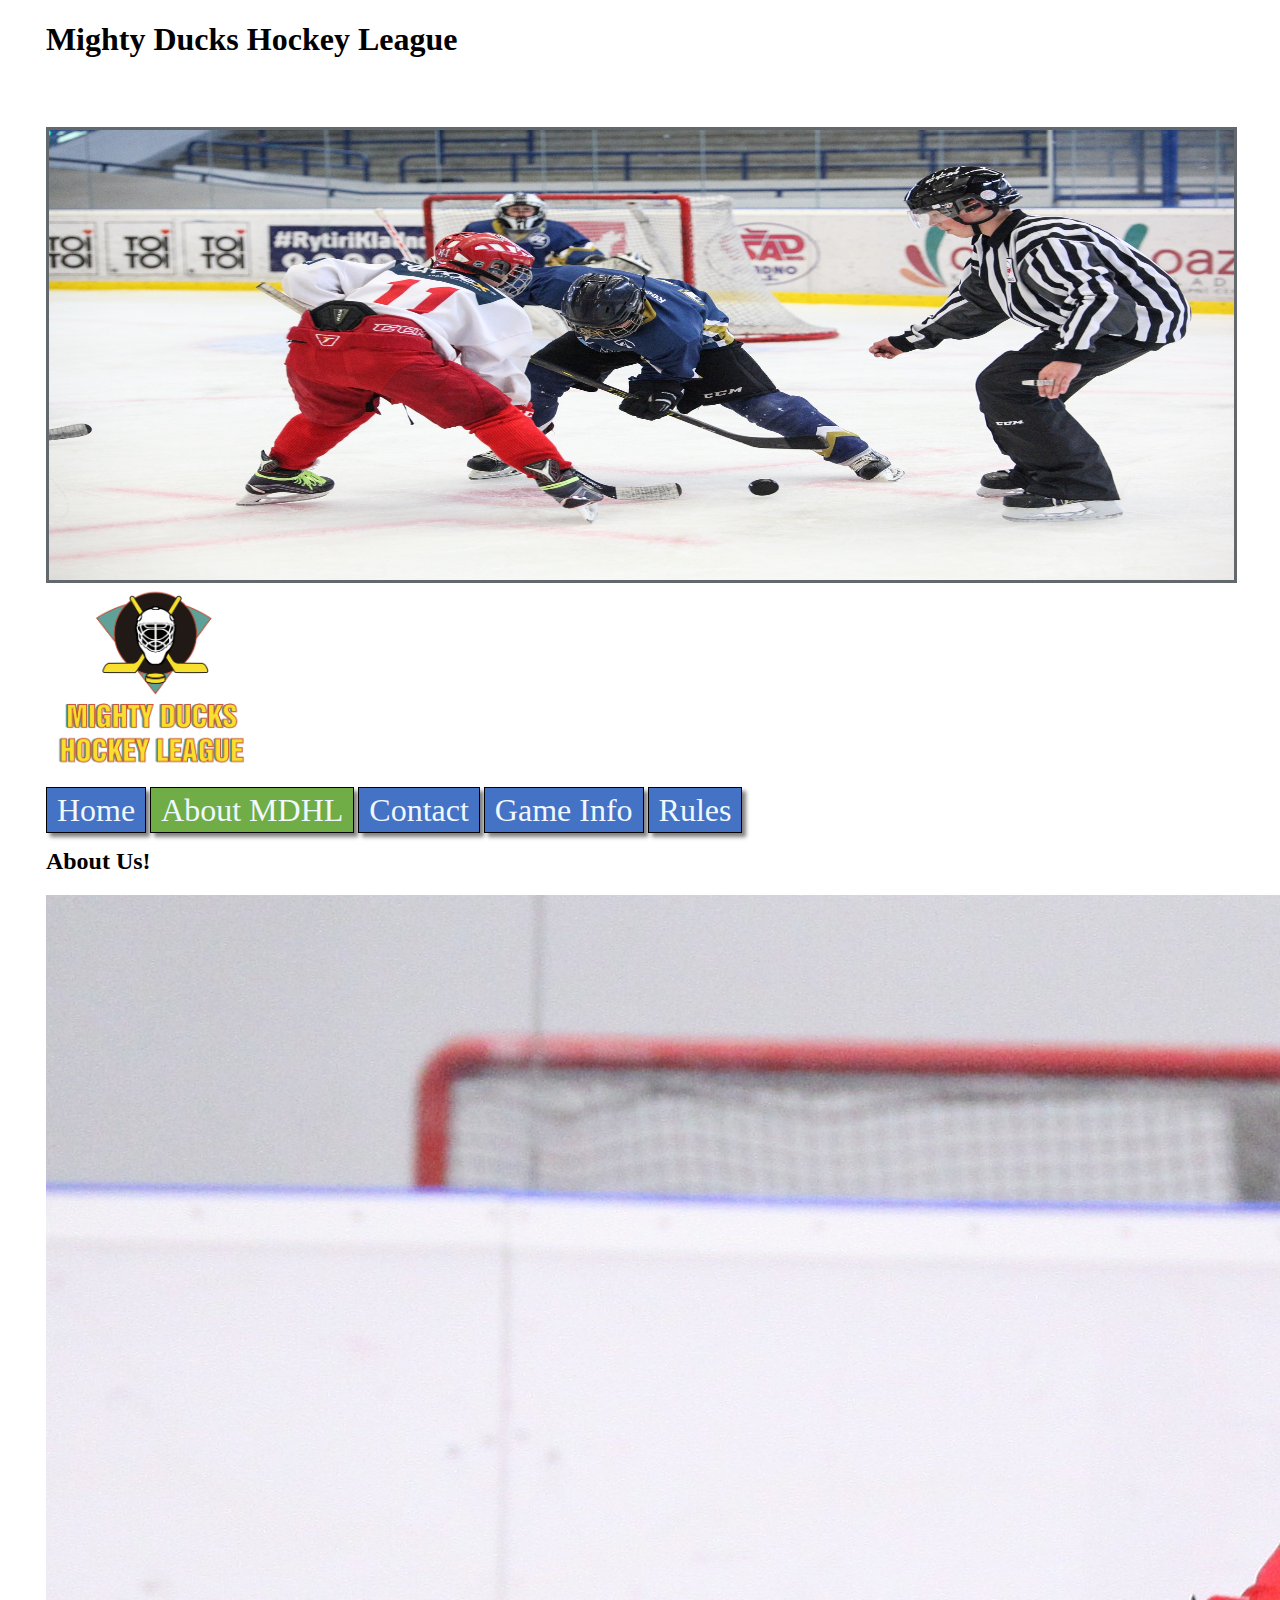
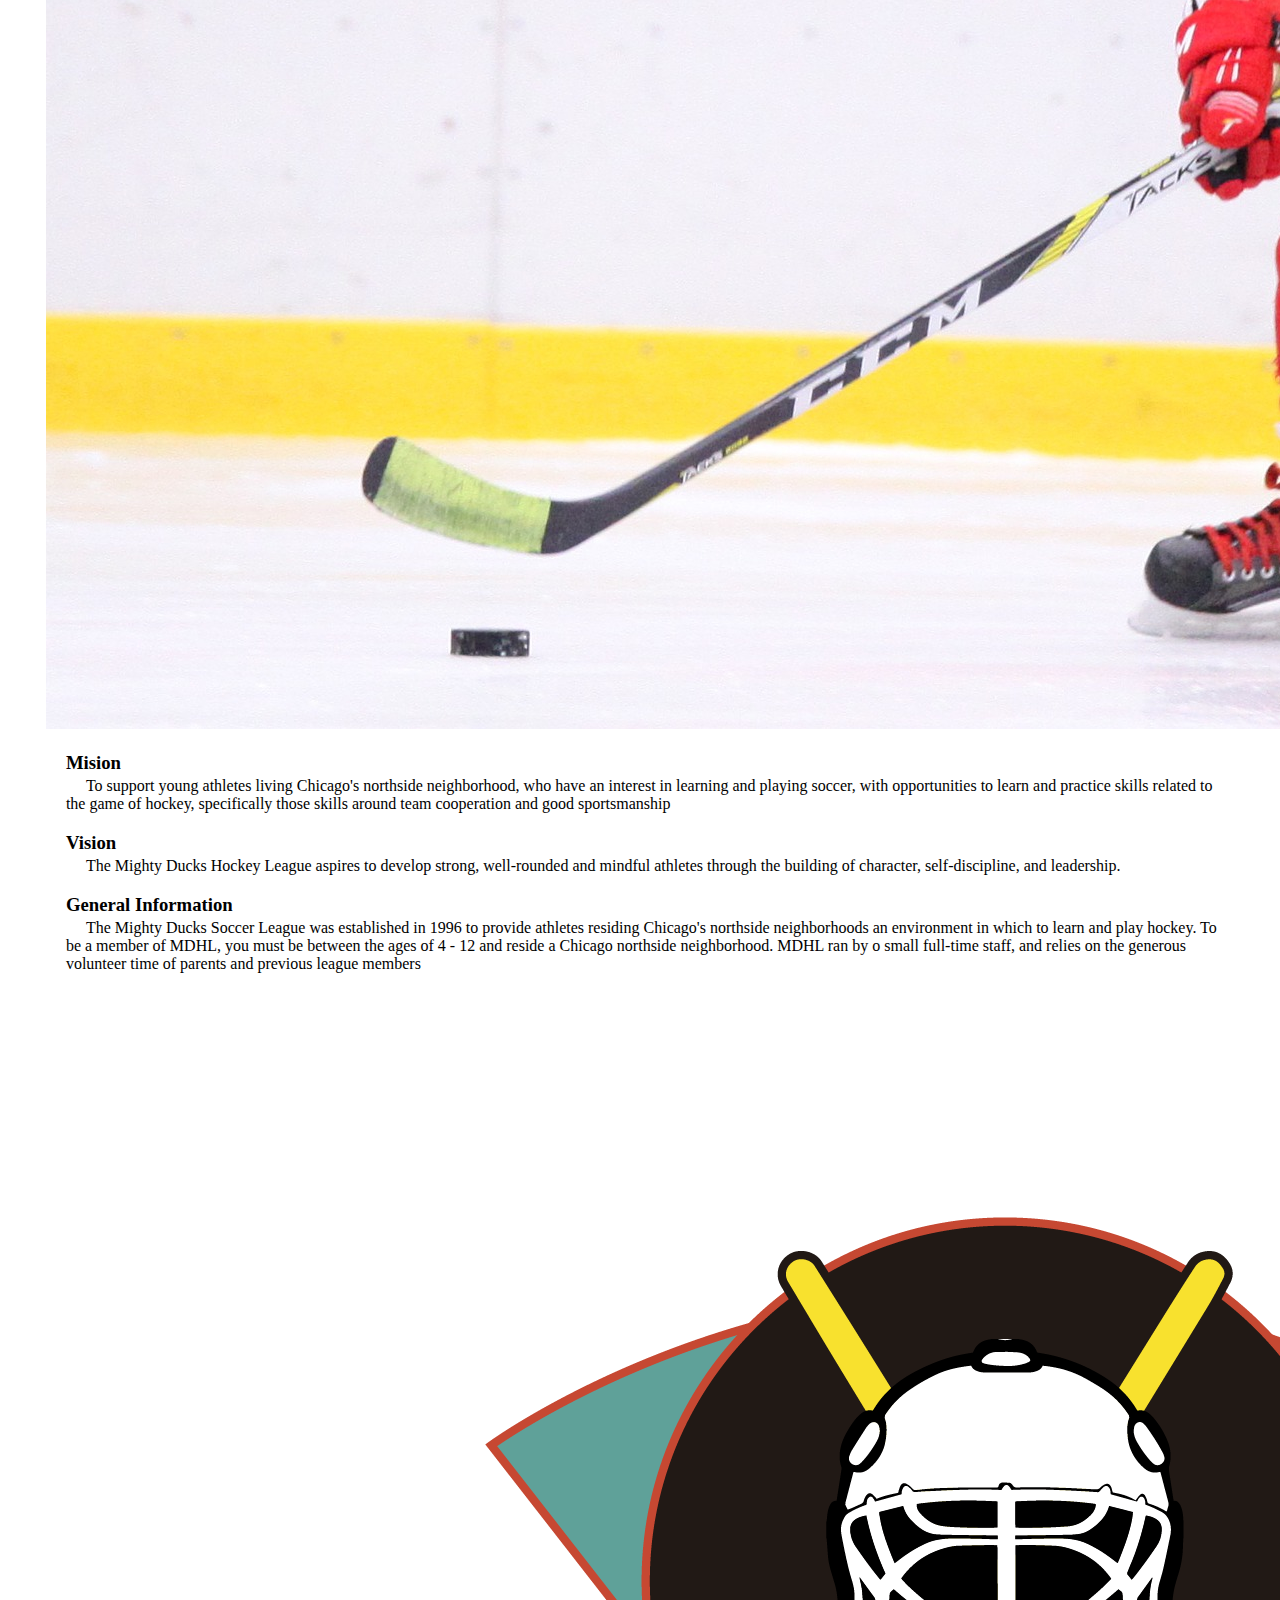
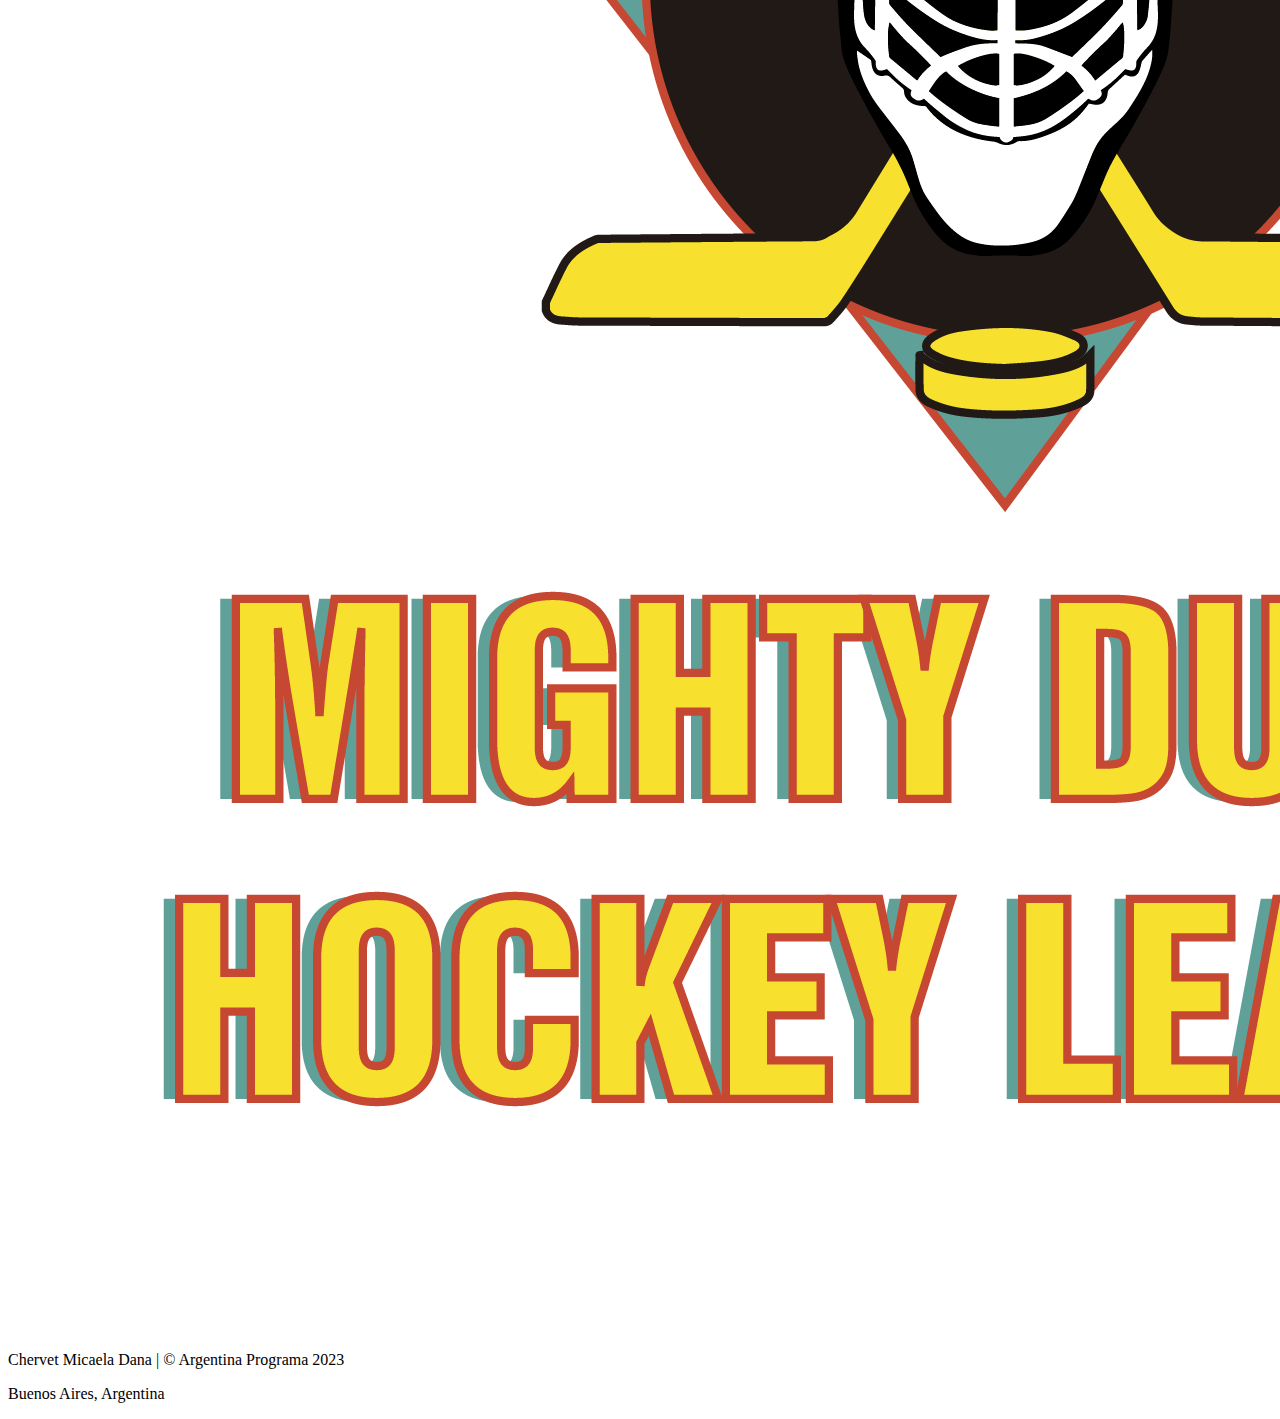
==== about.html @ a155ca73 "de Task3 de prueba a task3 Original." ====
<!DOCTYPE html>
<html lang="en">

<head>
    <meta charset="UTF-8">
    <meta http-equiv="X-UA-Compatible" content="IE=edge">
    <meta name="viewport" content="width=device-width, initial-scale=1.0">
    <title>About MDHL</title>
    <link rel="shortcut icon" href="./assets/favicon.ico" type="image/x-icon">
    <link rel="stylesheet" href="./styles.css">
</head>

<body class="body">
    <header class="header">
        <div class="container-header">
            <h1 class="titulo">Mighty Ducks Hockey League</h1>
            <img class="banner" src="assets/design1_image1.jpg" alt="Banner">
            <img class="logo" src="/assets/Logo_Mighty_ducks-01.png" alt="Logo">
        </div>
        <nav class="container-nav">
            <a href="./index.html" class="btn">Home</a>
            <a href="#" class="btn2">About MDHL</a>
            <a href="./contact.html" class="btn">Contact</a>
            <a href="./game_info.html" class="btn">Game Info</a>
            <a href="./rules.html" class="btn">Rules</a>
        </nav>
        <div class="subtitulo">
            <h2 id="h2">About Us!</h2>
        </div>
    </header>

    <main class="main">
        <section class="conteiner-section">
        <img class="foto-section" src="/assets/hockey_2.jpg" alt="foto2">
        <div class="article">
        <article>
            <h3 class="h3-art">Mision</h3>
            <p class="p-art">To support young athletes living Chicago's northside neighborhood, who
                have an interest in
                learning and playing soccer, with opportunities to learn and practice skills related to the game
                of
                hockey, specifically those skills around team cooperation and good sportsmanship</p>
        </article>
        <article>
            <h3 class="h3-art">Vision</h3>
            <p class="p-art">The Mighty Ducks Hockey League aspires to develop strong, well-rounded
                and
                mindful athletes
                through the building of character, self-discipline, and leadership.</p>
        </article>
        <article>
            <h3 class="h3-art">General Information</h3>
            <p class="p-art">The Mighty Ducks Soccer League was established in 1996 to provide
                athletes
                residing
                Chicago's northside neighborhoods an environment in which to learn and play hockey. To be a
                member of MDHL, you must be between the ages of 4 - 12 and reside a Chicago northside
                neighborhood. MDHL ran by o small full-time staff, and relies on the generous volunteer time of
                parents and previous league members</p>
        </article>
        </div>
        </section>
        <img class="logo2 img-logo" src="/assets/Logo_Mighty_ducks-01.png" id="img-logo2" alt="Logo">
    </main>
    <div class="container-footer">
        <footer>
            <p class="p-footer">
                <span class="span-footer">Chervet Micaela Dana</span> | © Argentina Programa 2023
            </p>
            <p class="p-footer">Buenos Aires, Argentina</p>
        </footer>
    </div>
</body>

</html>
---- styles.css ----
.header,
.main {
  margin-left: 3%;
  margin-right: 3%;
}

.banner {
  margin-top: 4%;
  margin-bottom: -0.3%;
  width: 99.7%;
  height: 50vh;
  border-style: solid;
  border-color: rgb(99, 104, 109);
}

.btn,
.btn2 {
  text-decoration-line: none;
  background-color: rgb(068, 114, 196);
  color: aliceblue;
  border-bottom: 20px;
  border-width: 1px;
  border-style: solid;
  border-color: black;
  padding: 4px 10px;
  box-shadow: 4px 4px 4px gray;
  font-size: 200%;
}

.btn2 {
  background-color: rgb(112, 173, 071);
}

#titulo {
  position: absolute;
  margin: 0%;
  font-size: 3vw;
}

#nav {
  position: absolute;
  margin-top: 3%;
  margin-left: 60%;
}

#subtitulo {
  margin-top: 0;
  margin-bottom: 0%;
  border-style: solid;
  border-color: rgb(99, 104, 109);
  text-align: center;
  display: block;
}

.logo {
  width: 18%;
  text-align: left;
  margin-top: -1.5%;
}
.fotos{
  margin-top: 0.5%;
  width: 25vw;
  height: 35vh;
 text-align: left;
}

.section {
  display: inline-table;
  position: absolute;
  margin-top: 0.5%;
  margin-right: 4%;
}

.h2-sect {
  margin-left: 20px;
}

.article {
  padding-left: 20px;
}

.h3-art {
  margin-bottom: -0.8rem;
}

.p-art {
  text-indent: 20px;
}
.h3-cont{
    font-weight: normal;
    margin-bottom: -0.8rem;
}
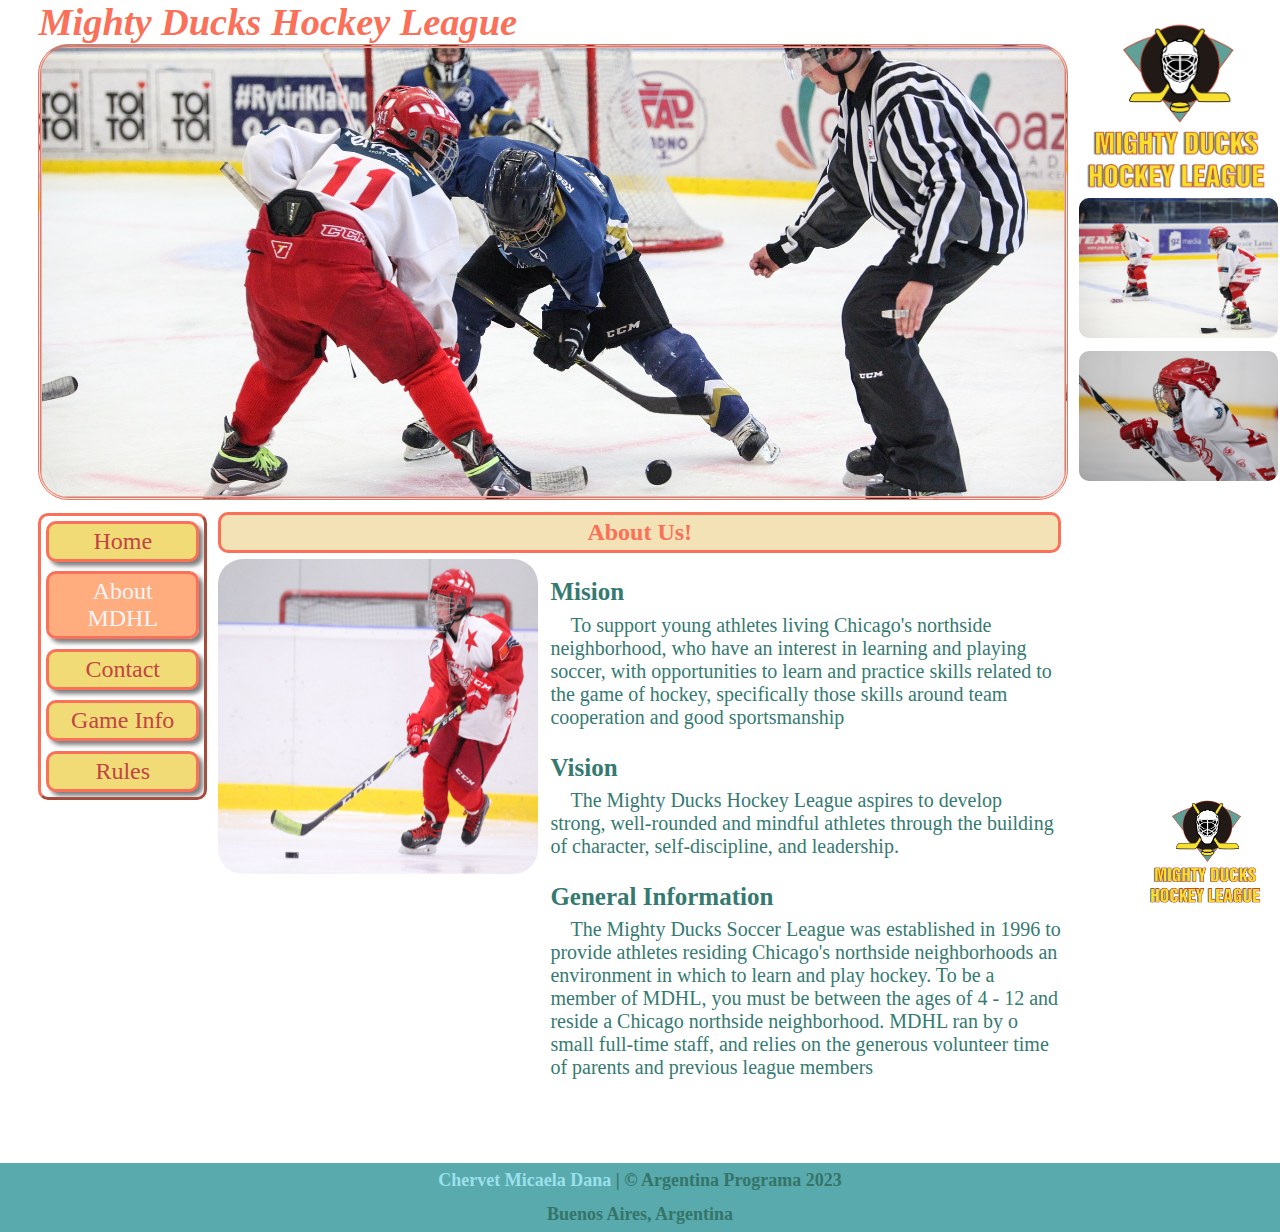
==== commit b493e123: "Pasando todo del task3 de testeo al task3 original" ====
--- a/about.html
+++ b/about.html
@@ -5,7 +5,7 @@
     <meta charset="UTF-8">
     <meta http-equiv="X-UA-Compatible" content="IE=edge">
     <meta name="viewport" content="width=device-width, initial-scale=1.0">
-    <title>About MDHL</title>
+    <title>About | MDHL</title>
     <link rel="shortcut icon" href="./assets/favicon.ico" type="image/x-icon">
     <link rel="stylesheet" href="./styles.css">
 </head>
@@ -14,8 +14,12 @@
     <header class="header">
         <div class="container-header">
             <h1 class="titulo">Mighty Ducks Hockey League</h1>
-            <img class="banner" src="assets/design1_image1.jpg" alt="Banner">
+            <img class="banner" href="./styles.css">
             <img class="logo" src="/assets/Logo_Mighty_ducks-01.png" alt="Logo">
+            <div class="container-imgsderecha">
+                <img class="img-der img-transf" src="/assets/hockey_3.jpg" alt="">
+                <img class="img-der img-transf" src="/assets/hockey_1.jpg" alt="">
+            </div>
         </div>
         <nav class="container-nav">
             <a href="./index.html" class="btn">Home</a>
@@ -31,34 +35,34 @@
 
     <main class="main">
         <section class="conteiner-section">
-        <img class="foto-section" src="/assets/hockey_2.jpg" alt="foto2">
-        <div class="article">
-        <article>
-            <h3 class="h3-art">Mision</h3>
-            <p class="p-art">To support young athletes living Chicago's northside neighborhood, who
-                have an interest in
-                learning and playing soccer, with opportunities to learn and practice skills related to the game
-                of
-                hockey, specifically those skills around team cooperation and good sportsmanship</p>
-        </article>
-        <article>
-            <h3 class="h3-art">Vision</h3>
-            <p class="p-art">The Mighty Ducks Hockey League aspires to develop strong, well-rounded
-                and
-                mindful athletes
-                through the building of character, self-discipline, and leadership.</p>
-        </article>
-        <article>
-            <h3 class="h3-art">General Information</h3>
-            <p class="p-art">The Mighty Ducks Soccer League was established in 1996 to provide
-                athletes
-                residing
-                Chicago's northside neighborhoods an environment in which to learn and play hockey. To be a
-                member of MDHL, you must be between the ages of 4 - 12 and reside a Chicago northside
-                neighborhood. MDHL ran by o small full-time staff, and relies on the generous volunteer time of
-                parents and previous league members</p>
-        </article>
-        </div>
+            <img class="foto-section" src="/assets/hockey_2.jpg" alt="foto2">
+            <div class="article">
+                <article>
+                    <h3 class="h3-art">Mision</h3>
+                    <p class="p-art">To support young athletes living Chicago's northside neighborhood, who
+                        have an interest in
+                        learning and playing soccer, with opportunities to learn and practice skills related to the game
+                        of
+                        hockey, specifically those skills around team cooperation and good sportsmanship</p>
+                </article>
+                <article>
+                    <h3 class="h3-art">Vision</h3>
+                    <p class="p-art">The Mighty Ducks Hockey League aspires to develop strong, well-rounded
+                        and
+                        mindful athletes
+                        through the building of character, self-discipline, and leadership.</p>
+                </article>
+                <article>
+                    <h3 class="h3-art">General Information</h3>
+                    <p class="p-art">The Mighty Ducks Soccer League was established in 1996 to provide
+                        athletes
+                        residing
+                        Chicago's northside neighborhoods an environment in which to learn and play hockey. To be a
+                        member of MDHL, you must be between the ages of 4 - 12 and reside a Chicago northside
+                        neighborhood. MDHL ran by o small full-time staff, and relies on the generous volunteer time of
+                        parents and previous league members</p>
+                </article>
+            </div>
         </section>
         <img class="logo2 img-logo" src="/assets/Logo_Mighty_ducks-01.png" id="img-logo2" alt="Logo">
     </main>
--- a/styles.css
+++ b/styles.css
@@ -1,92 +1,201 @@
+/*---------HTML FONDO---------*/
+html {
+  background-image: url(./assets/fondo.jpg);
+  background-repeat: round;
+}
+/*-------HEADER Y MAIN--------*/
 .header,
 .main {
   margin-left: 3%;
   margin-right: 3%;
 }
 
+/*-------------BODY-----------*/
+.body {
+  margin: 0;
+}
+
+/*---------TITULO MDHL--------*/
+.titulo {
+  font-style: oblique;
+  display: contents;
+  font-size: 3vw;
+  color: rgb(250, 112, 88);
+}
+
+/*-------BANNER IMAGEN--------*/
 .banner {
-  margin-top: 4%;
-  margin-bottom: -0.3%;
-  width: 99.7%;
+  border-radius: 30px;
+  width: 80vw;
   height: 50vh;
-  border-style: solid;
-  border-color: rgb(99, 104, 109);
-}
-
+  border-color: rgb(250, 112, 88);
+  border-style: double;
+  background-image: url(./assets/design1_image1.jpg);
+  background-size: cover;
+  background-position: center;
+}
+
+/*--------LOGO DERECHA--------*/
+.logo {
+  width: 16%;
+  position: absolute;
+  right: 2%;
+  left: 84%;
+}
+
+/*------IMAGENES DERECHA------*/
+.container-imgsderecha {
+  display: flex;
+  flex-direction: column;
+  align-items: flex-end;
+  position: absolute;
+  margin-top: 0.5%;
+  margin-top: 15.5%;
+}
+.img-der {
+  width: 16%;
+  right: 2%;
+  left: 84%;
+  margin-bottom: 1%;
+  margin-right: 0.2%;
+  margin-top: 0;
+  border-radius: 10px;
+  transition: 1s;
+  border-radius: 10px;
+}
+.img-transf:hover {
+  transform: scale3d(200%, 200%, 200) translateX(-50%);
+}
+
+/*------CONTAINER HEADER------*/
+.container-header {
+  display: flex;
+  flex-direction: column;
+  position: static;
+}
+
+/*------------NAV-------------*/
+.container-nav {
+  display: flex;
+  flex-direction: column;
+  margin-top: 1%;
+  position: absolute;
+  border-style: outset;
+  border-color: #fa7058;
+  border-radius: 10px;
+}
+
+/*-------BOTONES DEL NAV------*/
 .btn,
 .btn2 {
+  margin: 3%;
+  border-radius: 10px;
   text-decoration-line: none;
-  background-color: rgb(068, 114, 196);
-  color: aliceblue;
-  border-bottom: 20px;
-  border-width: 1px;
+  text-align: center;
+  background-color: rgb(241, 219, 118);
+  color: rgb(194, 68, 68);
+  border-width: 3px;
   border-style: solid;
-  border-color: black;
+  border-color: rgb(250, 112, 88);
   padding: 4px 10px;
   box-shadow: 4px 4px 4px gray;
-  font-size: 200%;
+  font-size: 150%;
 }
 
 .btn2 {
-  background-color: rgb(112, 173, 071);
-}
-
-#titulo {
-  position: absolute;
-  margin: 0%;
-  font-size: 3vw;
-}
-
-#nav {
-  position: absolute;
-  margin-top: 3%;
-  margin-left: 60%;
-}
-
-#subtitulo {
-  margin-top: 0;
-  margin-bottom: 0%;
+  background-color: rgb(255, 89, 0, 50%);
+  color: rgb(245 245 245);
+}
+
+/*----------SUBTITULO---------*/
+.subtitulo {
+  display: flex;
+  flex-direction: column;
+  margin-top: 1%;
+  margin-left: 20vh;
+  margin-right: 15%;
   border-style: solid;
-  border-color: rgb(99, 104, 109);
+  border-color: rgb(250, 112, 88);
   text-align: center;
-  display: block;
-}
-
-.logo {
-  width: 18%;
-  text-align: left;
-  margin-top: -1.5%;
-}
-.fotos{
+  border-radius: 10px;
+  color: rgb(250, 112, 88);
+  background-color: rgb(243, 226, 181);
+}
+
+#h2 {
+  margin: 0.5%;
+}
+
+/*----------SECTION-----------*/
+.conteiner-section {
+  display: flex;
+  flex-direction: row;
+  color: rgb(53, 122, 113);
+}
+
+/*-----IMAGEN DEL SECTION-----*/
+.foto-section {
+  border-radius: 25px;
   margin-top: 0.5%;
   width: 25vw;
   height: 35vh;
- text-align: left;
-}
-
-.section {
-  display: inline-table;
-  position: absolute;
-  margin-top: 0.5%;
-  margin-right: 4%;
+  margin-left: 20vh;
+}
+
+/*---------ARTICULOS----------*/
+.article {
+  padding-left: 1%;
+  padding-right: 15%;
 }
 
 .h2-sect {
   margin-left: 20px;
 }
-
-.article {
-  padding-left: 20px;
-}
-
 .h3-art {
+  font-size: 25px;
   margin-bottom: -0.8rem;
 }
-
 .p-art {
+  font-size: 20px;
   text-indent: 20px;
 }
-.h3-cont{
-    font-weight: normal;
-    margin-bottom: -0.8rem;
-}+.h3-cont {
+  font-weight: normal;
+  margin-bottom: -0.8rem;
+}
+.a{
+  text-decoration: none;
+}
+/*--------LOGO DE ABAJO-------*/
+.logo2 {
+  width: 10%;
+  position: fixed;
+  z-index: 2;
+  bottom: -2%;
+  right: 10px;
+  transition: 1s;
+}
+.img-logo:hover {
+  transform: scale(80%);
+}
+
+/*-----------FOOTER-----------*/
+.container-footer {
+  background-color: #58aaad;
+  margin-top: 5%;
+  margin-bottom: 0;
+}
+.p-footer {
+  color: rgb(53, 116, 105);
+  font-weight: bold;
+  text-align: center;
+  font-size: 18px;
+  margin-bottom: -1.5%;
+  padding-bottom: 7px;
+  padding-top: 7px;
+}
+.span-footer {
+  font-weight: bold;
+  color: #9be0ec;
+}
+
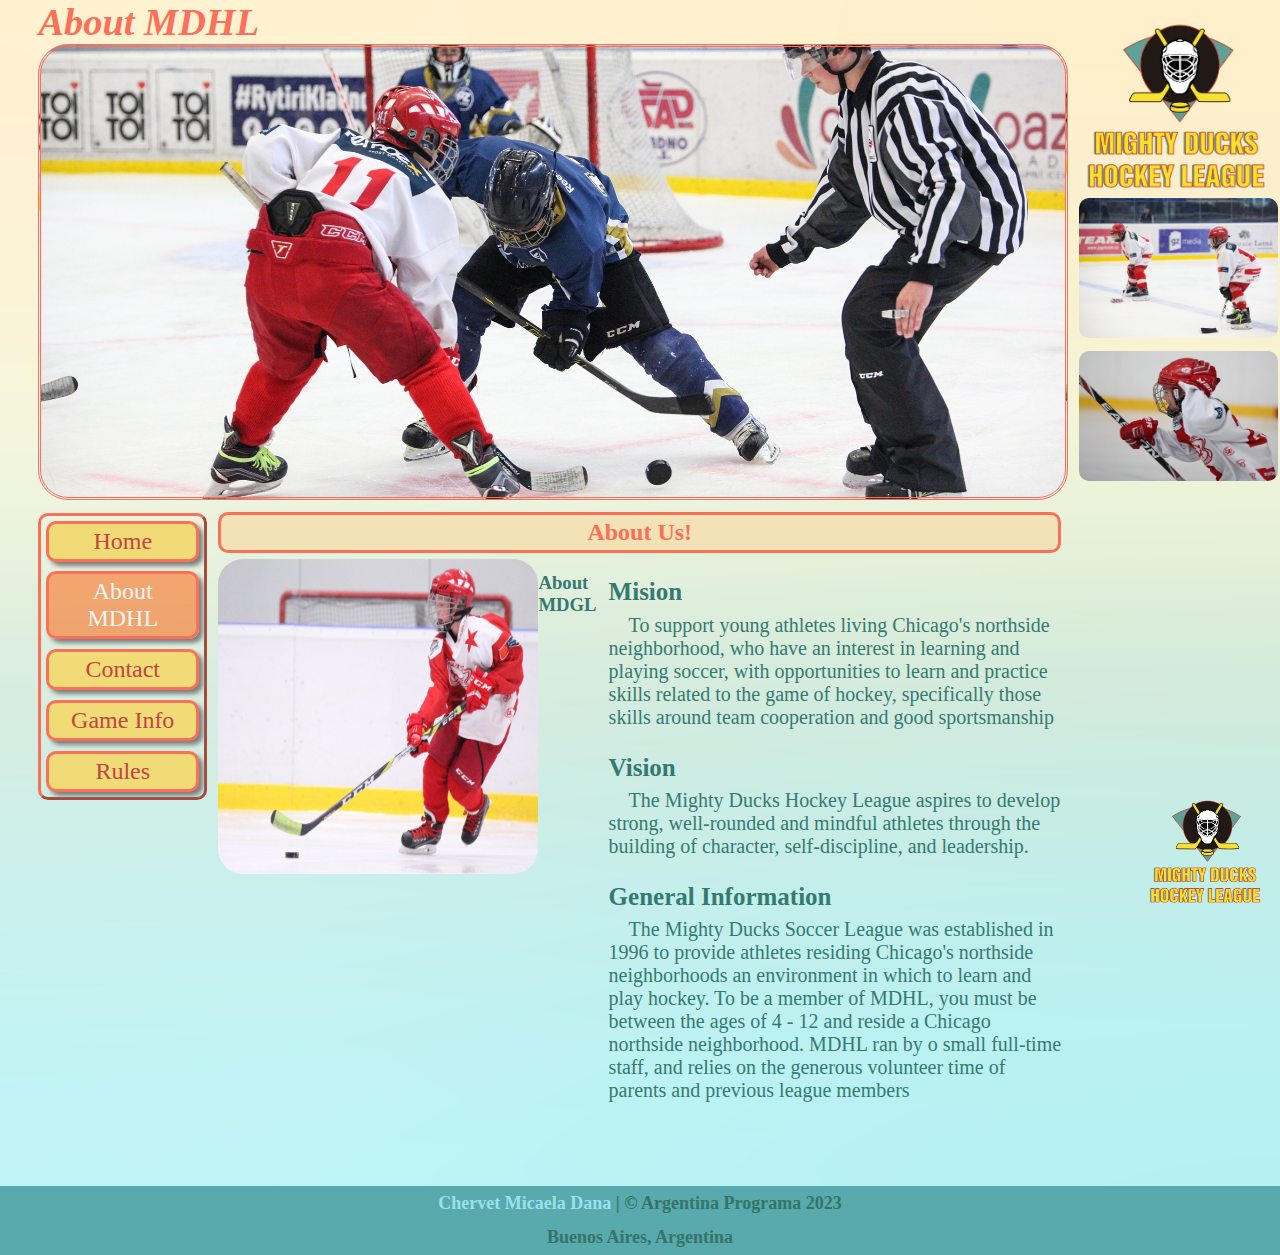
==== commit 5ea6367e: "Correcciones de Section" ====
--- a/about.html
+++ b/about.html
@@ -13,8 +13,8 @@
 <body class="body">
     <header class="header">
         <div class="container-header">
-            <h1 class="titulo">Mighty Ducks Hockey League</h1>
-            <img class="banner" href="./styles.css">
+            <h1 class="titulo">About MDHL</h1>
+            <a class="banner" href="./styles.css"></a>
             <img class="logo" src="/assets/Logo_Mighty_ducks-01.png" alt="Logo">
             <div class="container-imgsderecha">
                 <img class="img-der img-transf" src="/assets/hockey_3.jpg" alt="">
@@ -35,7 +35,9 @@
 
     <main class="main">
         <section class="conteiner-section">
+            
             <img class="foto-section" src="/assets/hockey_2.jpg" alt="foto2">
+            <h3>About MDGL</h3>
             <div class="article">
                 <article>
                     <h3 class="h3-art">Mision</h3>
--- a/styles.css
+++ b/styles.css
@@ -64,7 +64,7 @@
   border-radius: 10px;
 }
 .img-transf:hover {
-  transform: scale3d(200%, 200%, 200) translateX(-50%);
+  transform: scale3d(200%, 200%, 200%) translateX(-50%);
 }
 
 /*------CONTAINER HEADER------*/
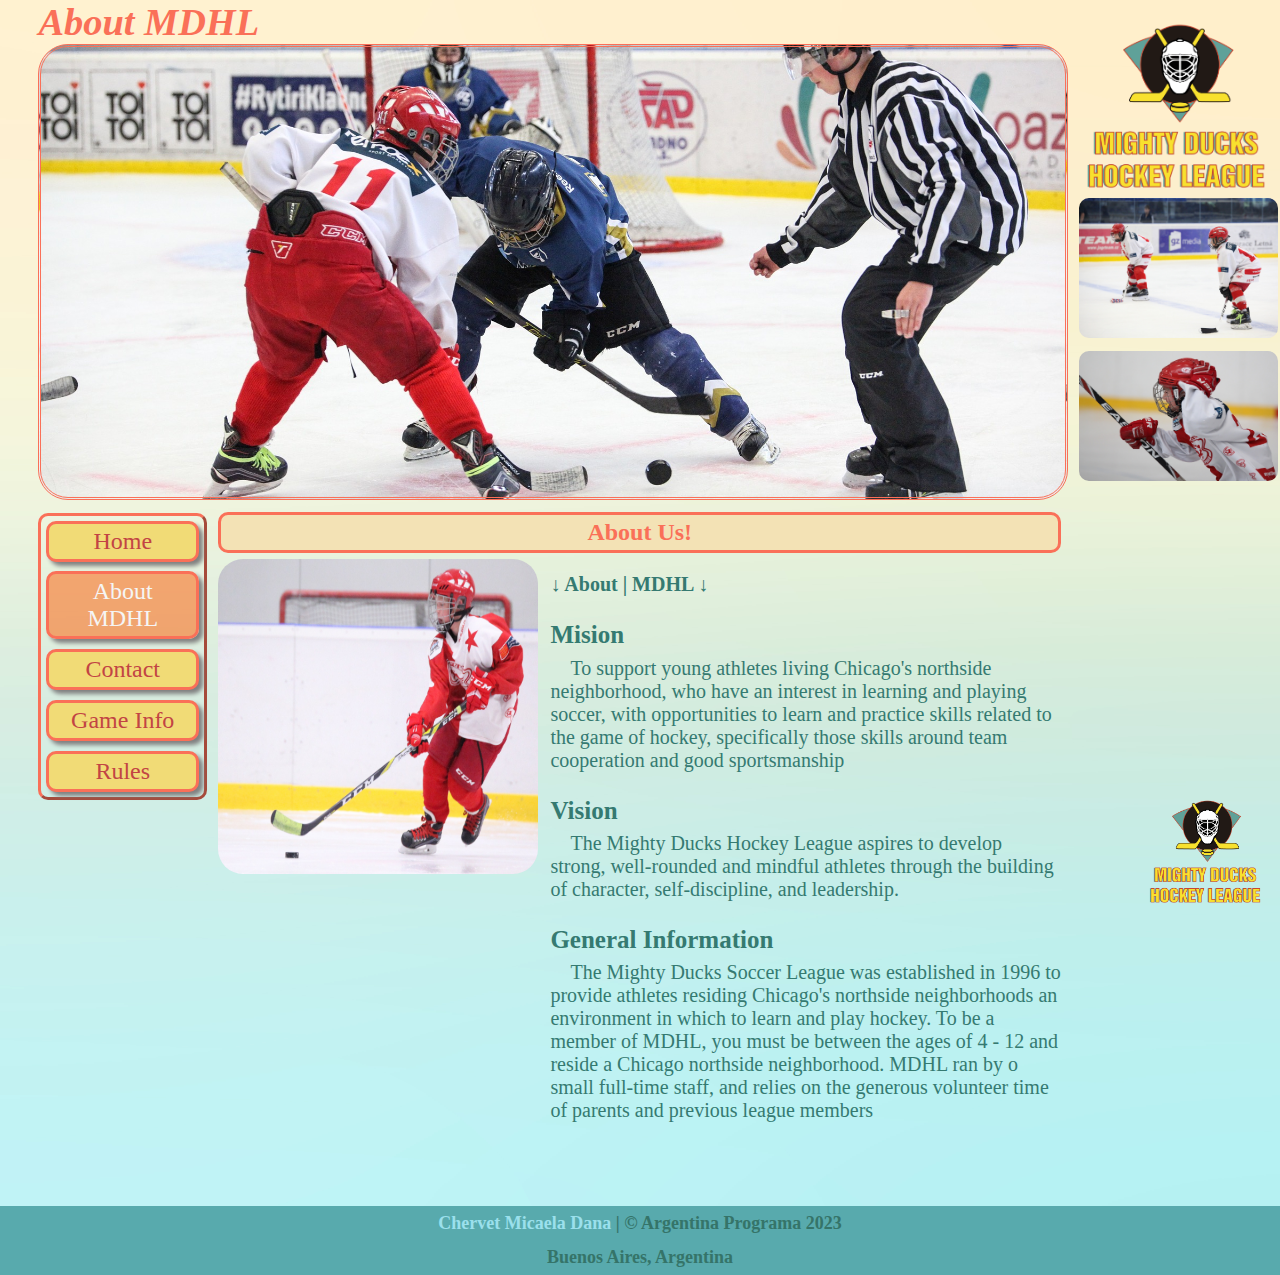
==== commit 392105a0: "Sigo con los H1" ====
--- a/about.html
+++ b/about.html
@@ -34,11 +34,10 @@
     </header>
 
     <main class="main">
-        <section class="conteiner-section">
-            
+        <section class="conteiner-section">            
             <img class="foto-section" src="/assets/hockey_2.jpg" alt="foto2">
-            <h3>About MDGL</h3>
             <div class="article">
+                <h3 class="h-sec">↓ About | MDHL ↓</h3>
                 <article>
                     <h3 class="h3-art">Mision</h3>
                     <p class="p-art">To support young athletes living Chicago's northside neighborhood, who
--- a/styles.css
+++ b/styles.css
@@ -155,6 +155,10 @@
   font-size: 25px;
   margin-bottom: -0.8rem;
 }
+.h-sec{
+  font-size: 20px;
+  margin-bottom: 1rem;
+}
 .p-art {
   font-size: 20px;
   text-indent: 20px;
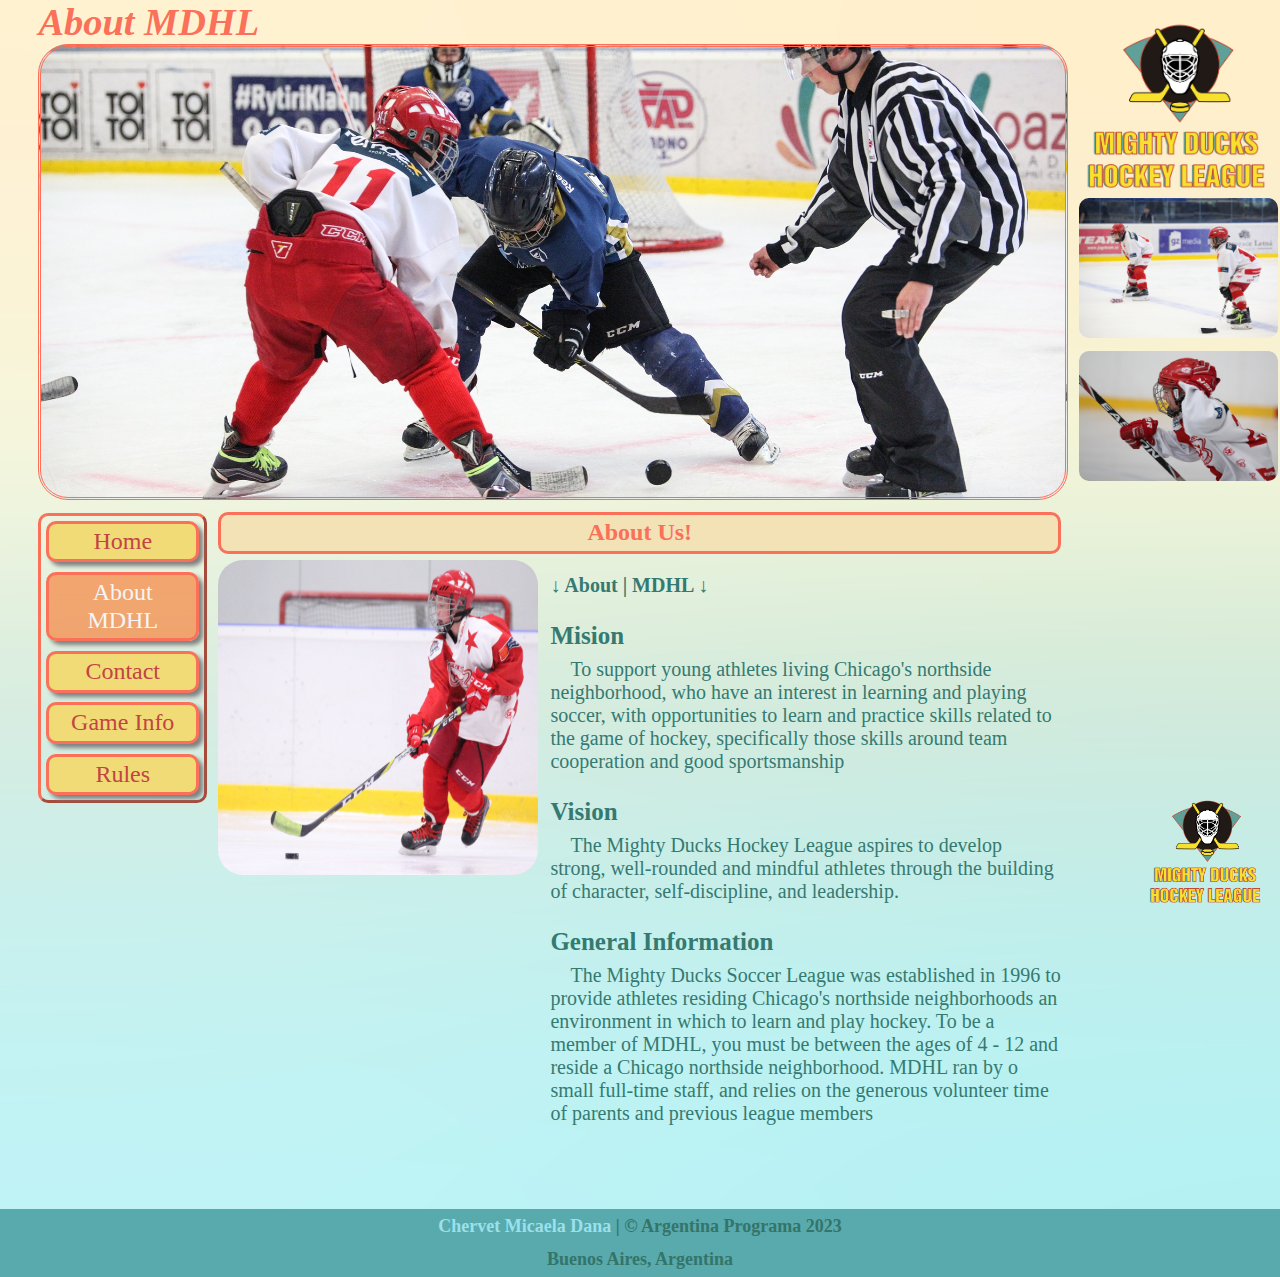
==== commit 9b06f963: "Normalize en todos los html" ====
--- a/about.html
+++ b/about.html
@@ -7,6 +7,7 @@
     <meta name="viewport" content="width=device-width, initial-scale=1.0">
     <title>About | MDHL</title>
     <link rel="shortcut icon" href="./assets/favicon.ico" type="image/x-icon">
+    <link rel="stylesheet" href="./normalize.css">
     <link rel="stylesheet" href="./styles.css">
 </head>
 
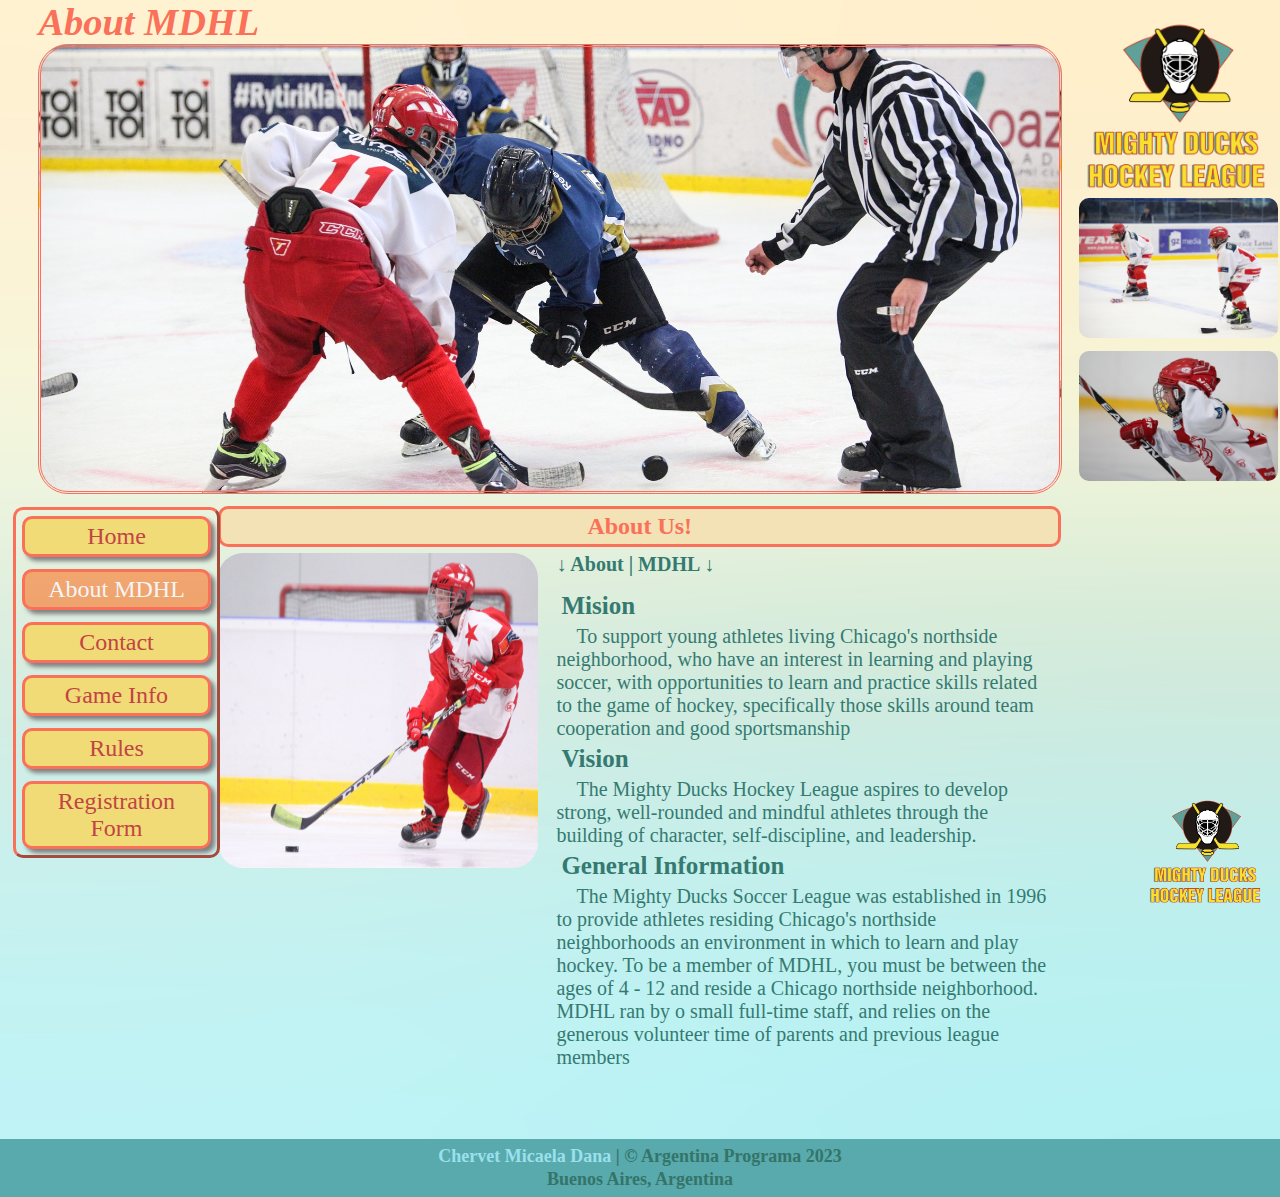
==== commit f757d36d: "Actualizando la Task4" ====
--- a/about.html
+++ b/about.html
@@ -7,15 +7,14 @@
     <meta name="viewport" content="width=device-width, initial-scale=1.0">
     <title>About | MDHL</title>
     <link rel="shortcut icon" href="./assets/favicon.ico" type="image/x-icon">
-    <link rel="stylesheet" href="./normalize.css">
-    <link rel="stylesheet" href="./styles.css">
+    <link rel="stylesheet" href="./styles/styles.css">
 </head>
 
 <body class="body">
     <header class="header">
         <div class="container-header">
             <h1 class="titulo">About MDHL</h1>
-            <a class="banner" href="./styles.css"></a>
+            <a class="banner" href="./styles/styles.css"></a>
             <img class="logo" src="/assets/Logo_Mighty_ducks-01.png" alt="Logo">
             <div class="container-imgsderecha">
                 <img class="img-der img-transf" src="/assets/hockey_3.jpg" alt="">
@@ -28,6 +27,7 @@
             <a href="./contact.html" class="btn">Contact</a>
             <a href="./game_info.html" class="btn">Game Info</a>
             <a href="./rules.html" class="btn">Rules</a>
+            <a href="./registration_form.html" class="btn">Registration Form</a>
         </nav>
         <div class="subtitulo">
             <h2 id="h2">About Us!</h2>
--- a/styles/styles.css
+++ b/styles/styles.css
@@ -0,0 +1,216 @@
+/*---------NOMALIZE----------*/
+* {
+  margin: 0;
+  padding: 0;
+  box-sizing: border-box;
+}
+
+/*---------HTML FONDO---------*/
+html {
+  background-image: url(../assets/fondo.jpg);
+  background-repeat: round;
+}
+/*-------HEADER Y MAIN--------*/
+.header,
+.main {
+  margin-left: 3%;
+  margin-right: 3%;
+}
+
+/*-------------BODY-----------*/
+.body {
+  margin: 0;
+}
+
+/*---------TITULO MDHL--------*/
+.titulo {
+  font-style: oblique;
+  display: contents;
+  font-size: 3vw;
+  color: rgb(250, 112, 88);
+}
+
+/*-------BANNER IMAGEN--------*/
+.banner {
+  border-radius: 30px;
+  width: 80vw;
+  height: 50vh;
+  border-color: rgb(250, 112, 88);
+  border-style: double;
+  background-image: url(../assets/design1_image1.jpg);
+  background-size: cover;
+  background-position: center;
+}
+
+/*--------LOGO DERECHA--------*/
+.logo {
+  width: 16%;
+  position: absolute;
+  right: 2%;
+  left: 84%;
+}
+
+/*------IMAGENES DERECHA------*/
+.container-imgsderecha {
+  display: flex;
+  flex-direction: column;
+  align-items: flex-end;
+  position: absolute;
+  margin-top: 0.5%;
+  margin-top: 15.5%;
+}
+.img-der {
+  width: 16%;
+  right: 2%;
+  left: 84%;
+  margin-bottom: 1%;
+  margin-right: 0.2%;
+  margin-top: 0;
+  border-radius: 10px;
+  transition: 1s;
+  border-radius: 10px;
+}
+.img-transf:hover {
+  transform: scale3d(200%, 200%, 200%) translateX(-50%);
+}
+
+/*------CONTAINER HEADER------*/
+.container-header {
+  display: flex;
+  flex-direction: column;
+  position: static;
+}
+
+/*------------NAV-------------*/
+.container-nav {
+  display: flex;
+  flex-direction: column;
+  margin-top: 1%;
+  margin-left: -2%;
+  position: absolute;
+  border-style: outset;
+  border-color: #fa7058;
+  border-radius: 10px;
+}
+
+/*-------BOTONES DEL NAV------*/
+.btn,
+.btn2 {
+  margin: 3%;
+  border-radius: 10px;
+  text-decoration-line: none;
+  text-align: center;
+  background-color: rgb(241, 219, 118);
+  color: rgb(194, 68, 68);
+  border-width: 3px;
+  border-style: solid;
+  border-color: rgb(250, 112, 88);
+  padding: 4px 10px;
+  box-shadow: 4px 4px 4px gray;
+  font-size: 150%;
+}
+
+.btn2 {
+  background-color: rgb(255, 89, 0, 50%);
+  color: rgb(245 245 245);
+}
+
+/*----------SUBTITULO---------*/
+.subtitulo {
+  display: flex;
+  flex-direction: column;
+  margin-top: 1%;
+  margin-left: 20vh;
+  margin-right: 15%;
+  border-style: solid;
+  border-color: rgb(250, 112, 88);
+  text-align: center;
+  border-radius: 10px;
+  color: rgb(250, 112, 88);
+  background-color: rgb(243, 226, 181);
+}
+
+#h2 {
+  margin: 0.5%;
+}
+
+/*----------SECTION-----------*/
+.conteiner-section {
+  display: flex;
+  flex-direction: row;
+  color: rgb(53, 122, 113);
+}
+
+/*-----IMAGEN DEL SECTION-----*/
+.foto-section {
+  border-radius: 25px;
+  margin-top: 0.5%;
+  width: 25vw;
+  height: 35vh;
+  margin-left: 20vh;
+}
+
+/*---------ARTICULOS----------*/
+.article {
+  padding-left: 1%;
+  padding-right: 15%;
+  margin: 0.5%;
+}
+
+.h2-sect {
+  margin-left: 20px;
+}
+.h3-art {
+  font-size: 25px;
+  margin-bottom: -0.8rem;
+  margin: 1%;
+}
+.h-sec {
+  font-size: 20px;
+  margin-bottom: 1rem;
+}
+.p-art {
+  font-size: 20px;
+  text-indent: 20px;
+}
+.h3-cont {
+  font-weight: normal;
+  margin-bottom: -0.8rem;
+  margin-bottom: 1%;
+  margin-top: 1%;
+}
+.a {
+  text-decoration: none;
+}
+/*--------LOGO DE ABAJO-------*/
+.logo2 {
+  width: 10%;
+  position: fixed;
+  z-index: 2;
+  bottom: -2%;
+  right: 10px;
+  transition: 1s;
+}
+.img-logo:hover {
+  transform: scale(80%);
+}
+
+/*-----------FOOTER-----------*/
+.container-footer {
+  background-color: #58aaad;
+  margin-top: 5%;
+  margin-bottom: 0;
+}
+.p-footer {
+  color: rgb(53, 116, 105);
+  font-weight: bold;
+  text-align: center;
+  font-size: 18px;
+  margin-bottom: -0.8%;
+  padding-bottom: 0.5%;
+  padding-top: 0.5%;
+}
+.span-footer {
+  font-weight: bold;
+  color: #9be0ec;
+}
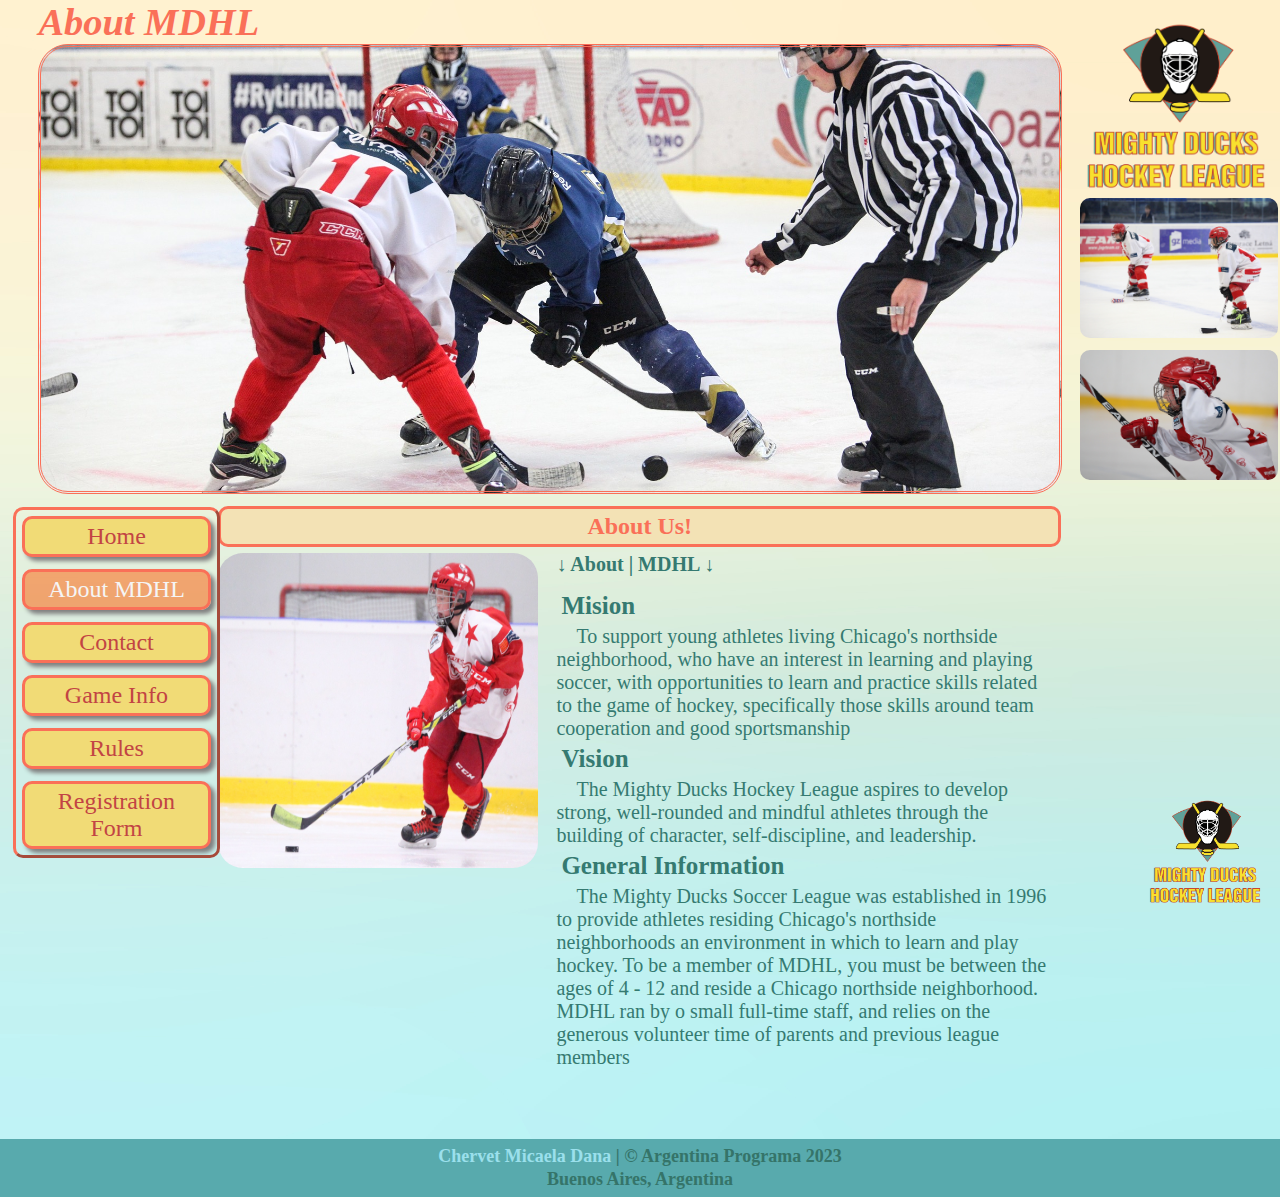
==== commit 49bba132: "Media Query testeo Task4" ====
--- a/about.html
+++ b/about.html
@@ -8,6 +8,7 @@
     <title>About | MDHL</title>
     <link rel="shortcut icon" href="./assets/favicon.ico" type="image/x-icon">
     <link rel="stylesheet" href="./styles/styles.css">
+    <link rel="stylesheet" href="./styles/media_query.css">
 </head>
 
 <body class="body">
--- a/styles/styles.css
+++ b/styles/styles.css
@@ -56,6 +56,7 @@
   flex-direction: column;
   align-items: flex-end;
   position: absolute;
+  margin-left: 0.5%;
   margin-top: 0.5%;
   margin-top: 15.5%;
 }
@@ -213,4 +214,4 @@
 .span-footer {
   font-weight: bold;
   color: #9be0ec;
-}
+}--- a/styles/media_query.css
+++ b/styles/media_query.css
@@ -0,0 +1,90 @@
+@media screen and (max-width: 800px) {
+  /*GENERAL*/
+  .titulo {
+    font-size: 5vw;
+  }
+  .banner {
+    border-radius: 30px;
+    width: 94vw;
+    height: 30vh;
+  }
+  nav {
+    width: 25%;
+    top: 35%;
+  }
+  .logo {
+    position: revert;
+    width: 25%;
+    margin-left: 40%;
+  }
+  .img-der {
+    text-align: center;
+    width: 50%;
+    transition: 1s;
+    margin-left: 25%;
+  }
+  .img-transf:hover {
+    transform: scale3d(150%, 150%, 150%) translateX(17%);
+  }
+  .container-imgsderecha {
+    position: inherit;
+    align-items: flex-start;
+    margin-top: -2%;
+  }
+
+  .conteiner-section {
+    display: flex;
+    flex-direction: column;
+    color: rgb(53, 122, 113);
+  }
+
+  .foto-section {
+    margin-top: 2%;
+    width: 44vw;
+    height: 23vh;
+    margin-left: 24vh;
+  }
+
+  .article {
+    margin-left: 1%;
+  }
+  /*GAMES*/
+  .table-games {
+    margin: 5%;
+  }
+  .titulos-games {
+    font-size: 200%;
+  }
+
+  .iframe-mapa {
+    width: 25vw;
+    height: 30vh;
+  }
+
+  .article-games {
+    margin-left: 1%;
+    margin-right: 1%;
+  }
+
+  .article-g {
+    font-size: 220%;
+  }
+
+  /*REGISTRO*/
+  .sec-registro {
+    margin-left: 27%;
+  }
+
+  /*RULES*/
+  .article-rules {
+    margin-left: 1%;
+    margin-right: 1%;
+  }
+
+  /*REGISTRO FOTOS*/
+  .container-imgsderecha-registro {
+    margin-top: 3%;
+    display: table;
+    margin-bottom: 1%;
+  }
+}
